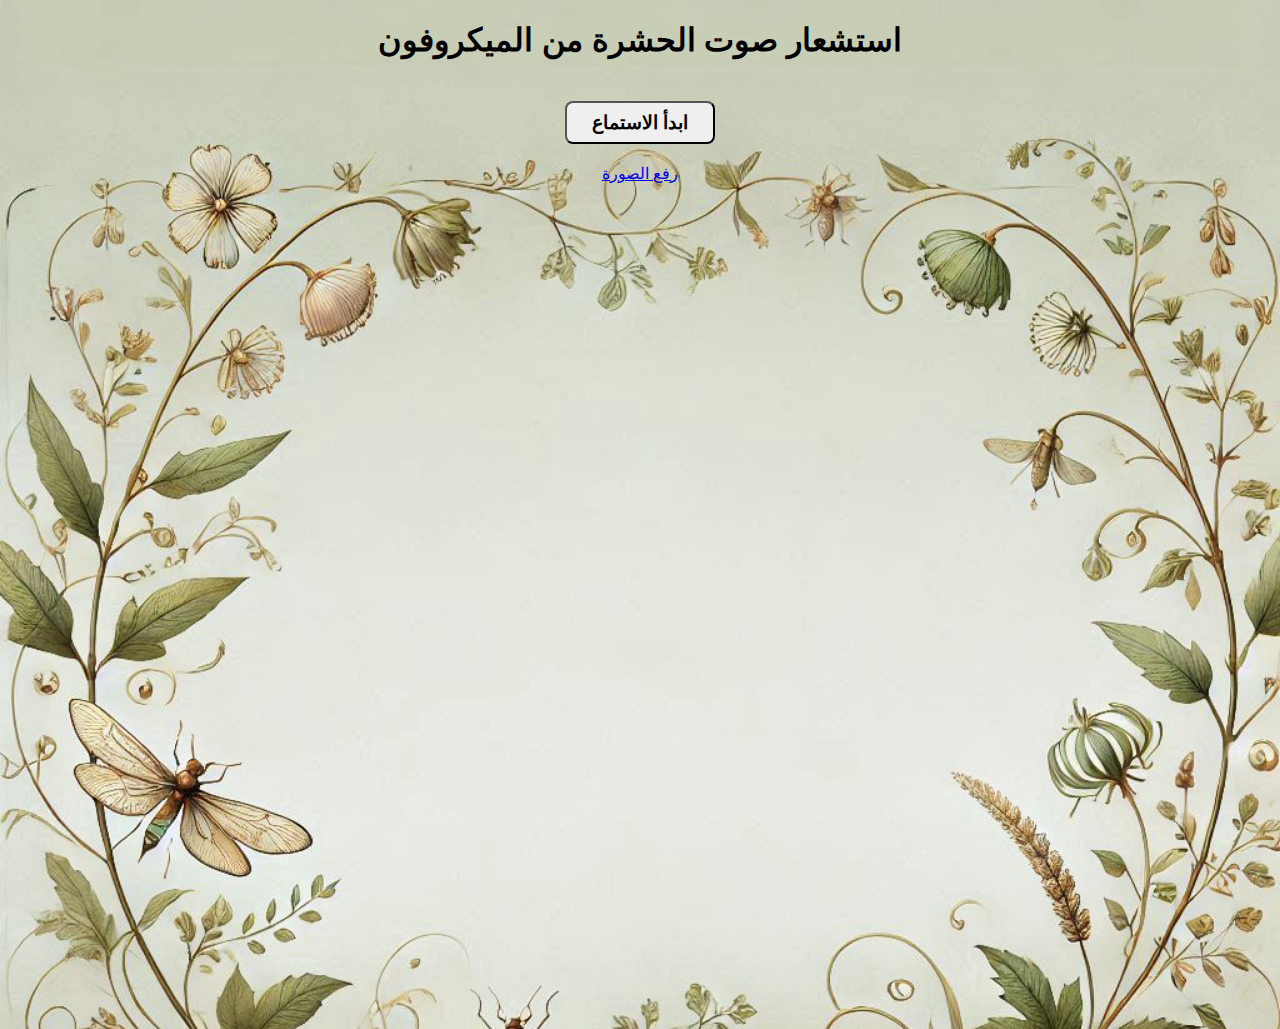
==== index.html @ 6edb26b5 "د" ====
<!DOCTYPE html>
<html lang="ar">
<head>
    <meta charset="UTF-8">
    <meta name="viewport" content="width=device-width, initial-scale=1.0">
    <link rel="stylesheet" href="style.css">
    <title>مستكشف الآفات الزراعية</title>
    
</head>
<body>
    <h1>استشعار صوت الحشرة من الميكروفون</h1>
    <button onclick="startListening()">ابدأ الاستماع</button>
    <div id="result"></div>
    <div id="warning"></div> <!-- مكان لعرض التحذيرات -->
<a href="./plant.html">رفع الصورة</a>
<audio src="./emergency-alarm-69780.mp3"></audio>
    <script src="./script.js"></script>
</body>
</html>
---- style.css ----
body {
    font-family: Arial, sans-serif;
    text-align: center;
    /* margin-top: 20px; */
    background-image: url(./images/2.jpeg);
    background-repeat: no-repeat;
    background-size: cover;
    height: 1000px;
}
#result {
    margin-top: 20px;
}
img {
    max-width: 300px;
    margin-top: 10px;
}
button {
    margin-top: 20px;
    width: 150px;
    height: 43px;
    font-size: larger;
    font-weight: 600;
    border-radius: 8px;
}
canvas {
    margin-top: 20px;
    border: 1px solid #ccc;
}
#warning {
    color: red;
    font-size: 20px;
    font-weight: bold;
    margin-top: 20px;
}
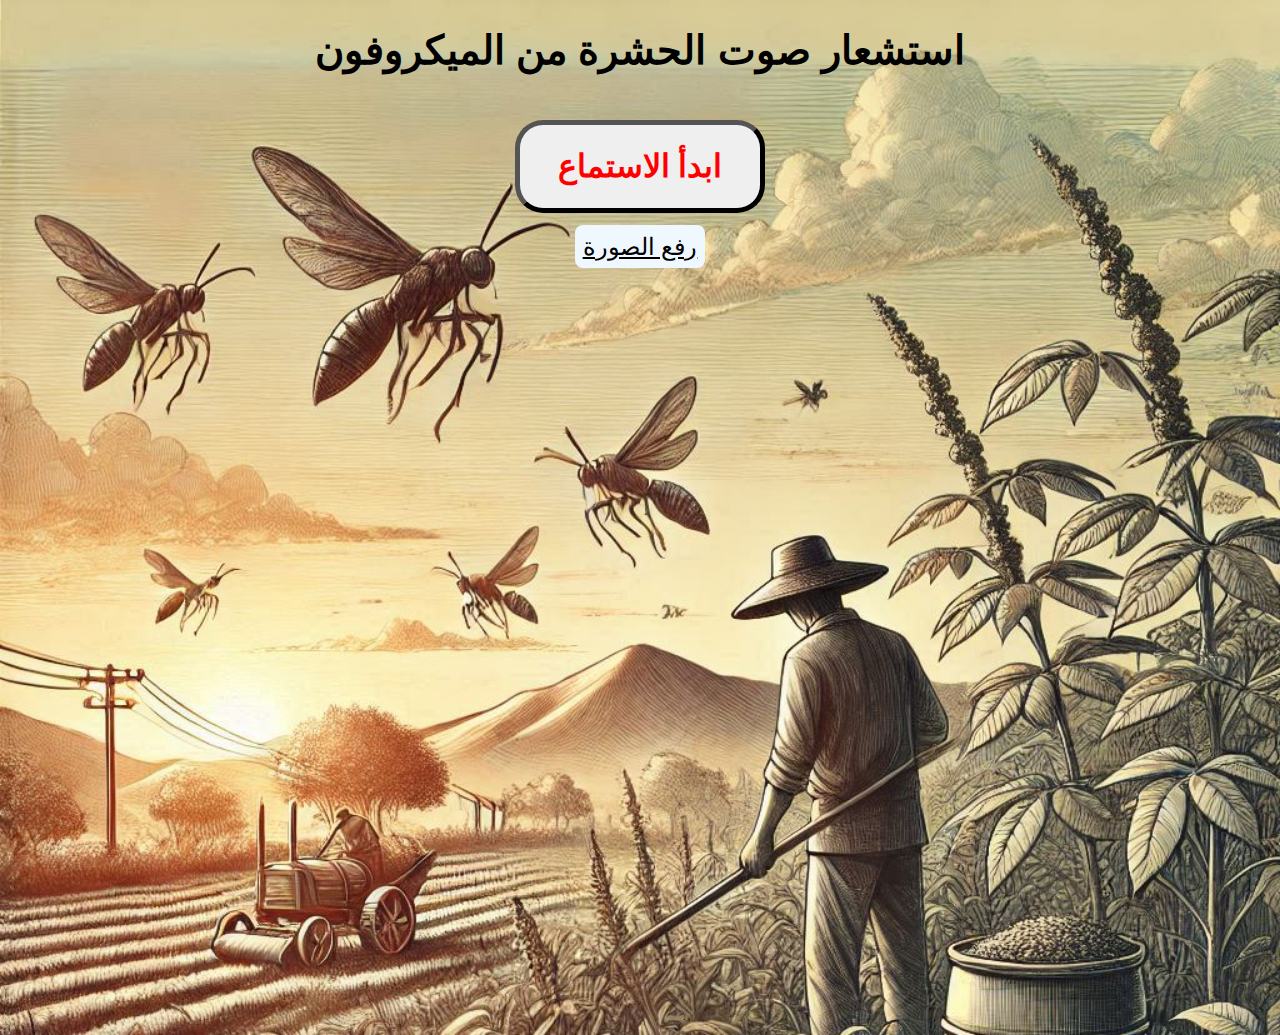
==== commit 418d1c12: "." ====
--- a/index.html
+++ b/index.html
@@ -1,19 +1,22 @@
 <!DOCTYPE html>
 <html lang="ar">
+
 <head>
     <meta charset="UTF-8">
     <meta name="viewport" content="width=device-width, initial-scale=1.0">
     <link rel="stylesheet" href="style.css">
     <title>مستكشف الآفات الزراعية</title>
-    
+
 </head>
+
 <body>
     <h1>استشعار صوت الحشرة من الميكروفون</h1>
-    <button onclick="startListening()">ابدأ الاستماع</button>
+    <button onclick="startAnalysis()">ابدأ الاستماع</button>
     <div id="result"></div>
     <div id="warning"></div> <!-- مكان لعرض التحذيرات -->
-<a href="./plant.html">رفع الصورة</a>
-<audio src="./emergency-alarm-69780.mp3"></audio>
+    <a href="./plant.html">رفع الصورة</a>
+    <audio src="./emergency-alarm-69780.mp3"></audio>
     <script src="./script.js"></script>
 </body>
-</html>
+
+</html>--- a/style.css
+++ b/style.css
@@ -2,13 +2,18 @@
     font-family: Arial, sans-serif;
     text-align: center;
     /* margin-top: 20px; */
-    background-image: url(./images/2.jpeg);
+    background-image: url(./images/bg.jpeg);
     background-repeat: no-repeat;
     background-size: cover;
     height: 1000px;
+ 
+}
+h1{
+    font-size: 40px;
 }
 #result {
     margin-top: 20px;
+    background-color: aliceblue;
 }
 img {
     max-width: 300px;
@@ -16,19 +21,32 @@
 }
 button {
     margin-top: 20px;
-    width: 150px;
-    height: 43px;
-    font-size: larger;
+    width: 250px;
+    height:93px;
+    font-size:32px;
     font-weight: 600;
+    border-radius: 28px;
+    color: red;
+    border-width: 5px;
+}
+a{
+    font-size: 24px;
+    color: black;
+    background-color: aliceblue;
+    padding: 8px;
     border-radius: 8px;
+margin-top: 50px;
 }
 canvas {
     margin-top: 20px;
     border: 1px solid #ccc;
 }
 #warning {
-    color: red;
+    color: rgb(245, 241, 241);
     font-size: 20px;
     font-weight: bold;
     margin-top: 20px;
-}+ background-color: rgb(245, 82, 82);
+    margin-bottom: 20px;
+}
+   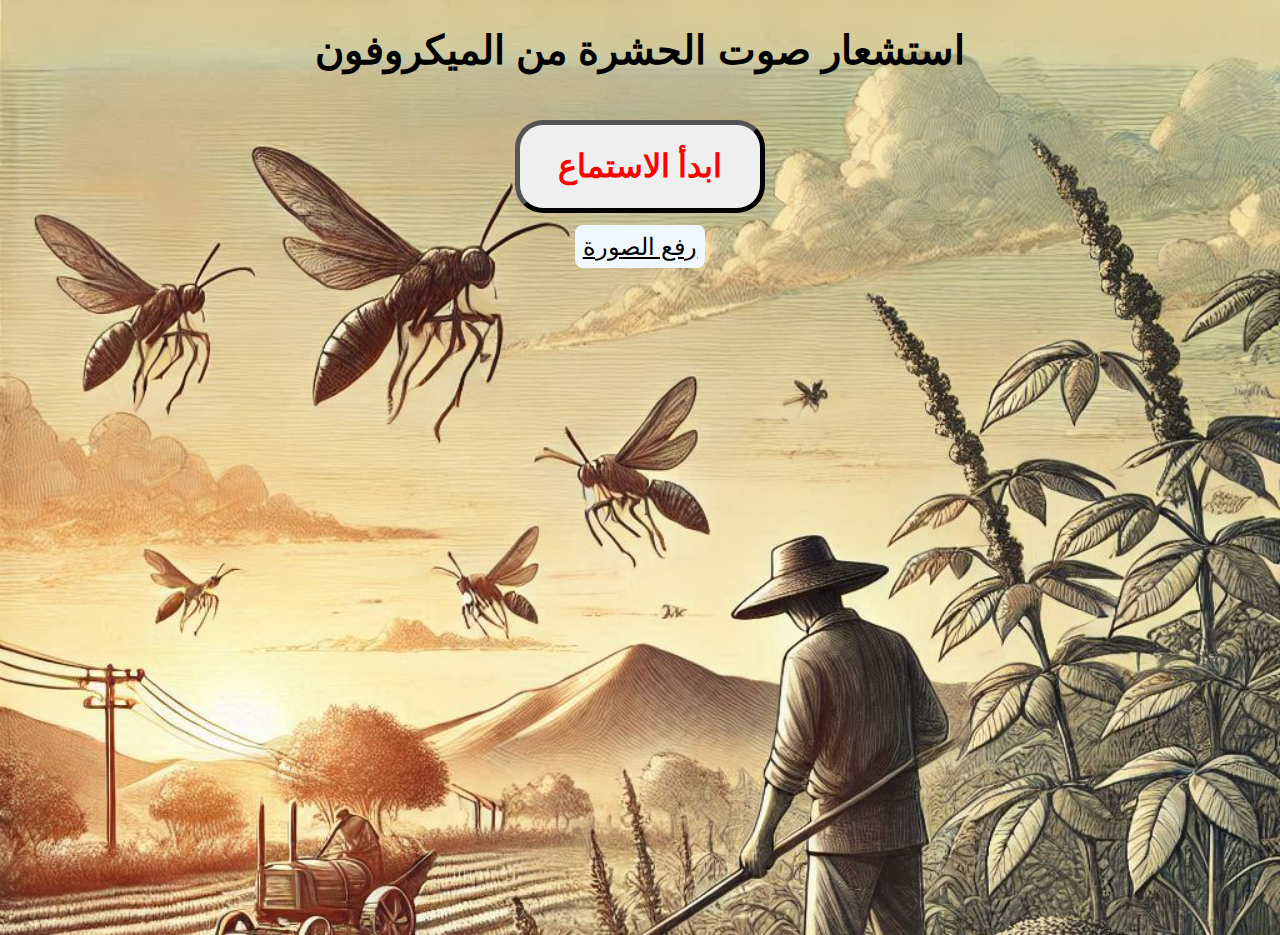
==== commit bdfd7872: "." ====
--- a/index.html
+++ b/index.html
@@ -11,7 +11,7 @@
 
 <body>
     <h1>استشعار صوت الحشرة من الميكروفون</h1>
-    <button onclick="startAnalysis()">ابدأ الاستماع</button>
+    <button onclick="startListening()">ابدأ الاستماع</button>
     <div id="result"></div>
     <div id="warning"></div> <!-- مكان لعرض التحذيرات -->
     <a href="./plant.html">رفع الصورة</a>
--- a/style.css
+++ b/style.css
@@ -5,7 +5,7 @@
     background-image: url(./images/bg.jpeg);
     background-repeat: no-repeat;
     background-size: cover;
-    height: 1000px;
+    height: 100vh;
  
 }
 h1{
@@ -13,7 +13,6 @@
 }
 #result {
     margin-top: 20px;
-    background-color: aliceblue;
 }
 img {
     max-width: 300px;
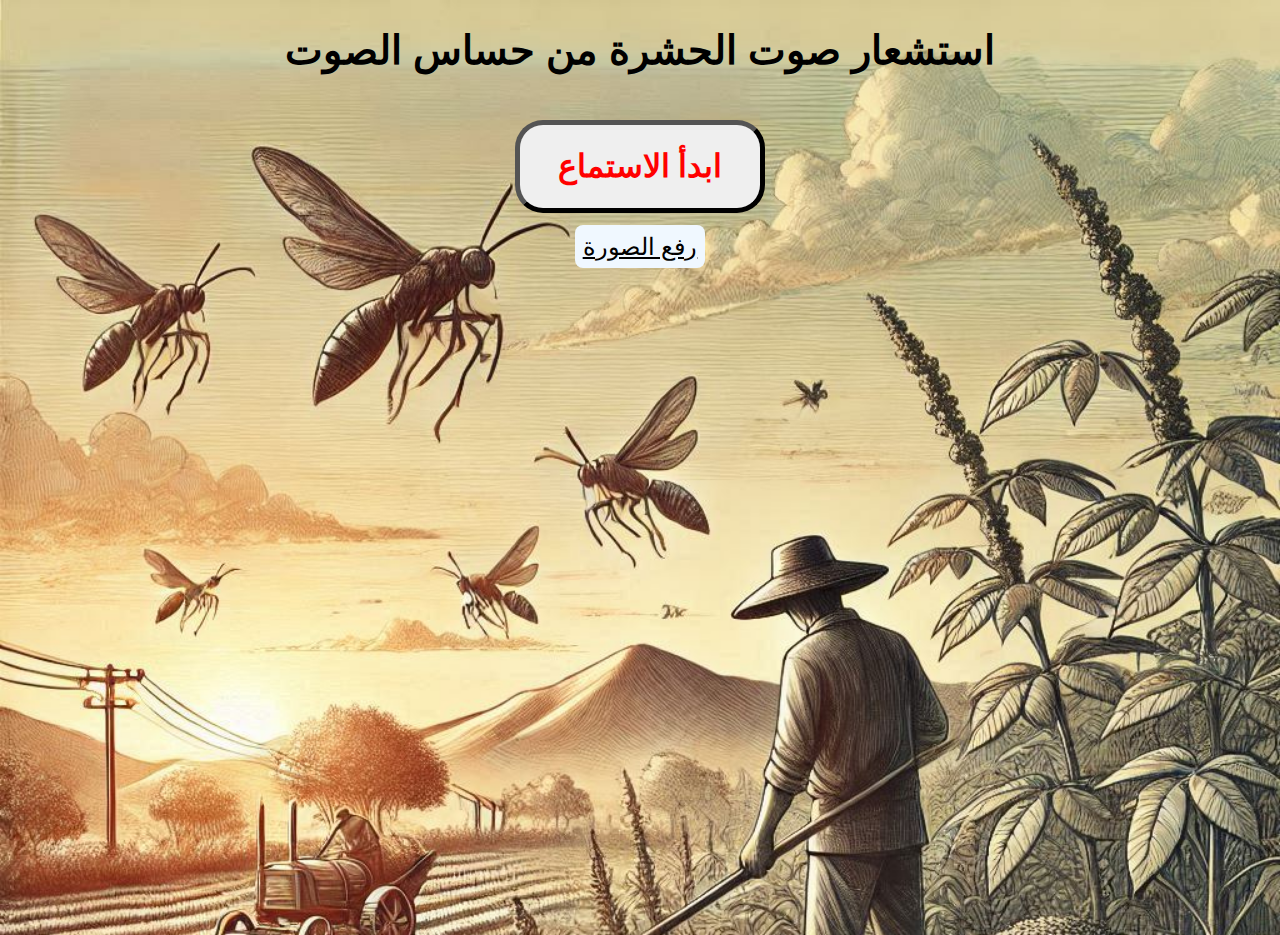
==== commit c3015e7d: "." ====
--- a/index.html
+++ b/index.html
@@ -10,8 +10,8 @@
 </head>
 
 <body>
-    <h1>استشعار صوت الحشرة من الميكروفون</h1>
-    <button onclick="startListening()">ابدأ الاستماع</button>
+    <h1>استشعار صوت الحشرة من  حساس الصوت</h1>
+    <button onclick="startAnalysis()">ابدأ الاستماع</button>
     <div id="result"></div>
     <div id="warning"></div> <!-- مكان لعرض التحذيرات -->
     <a href="./plant.html">رفع الصورة</a>
